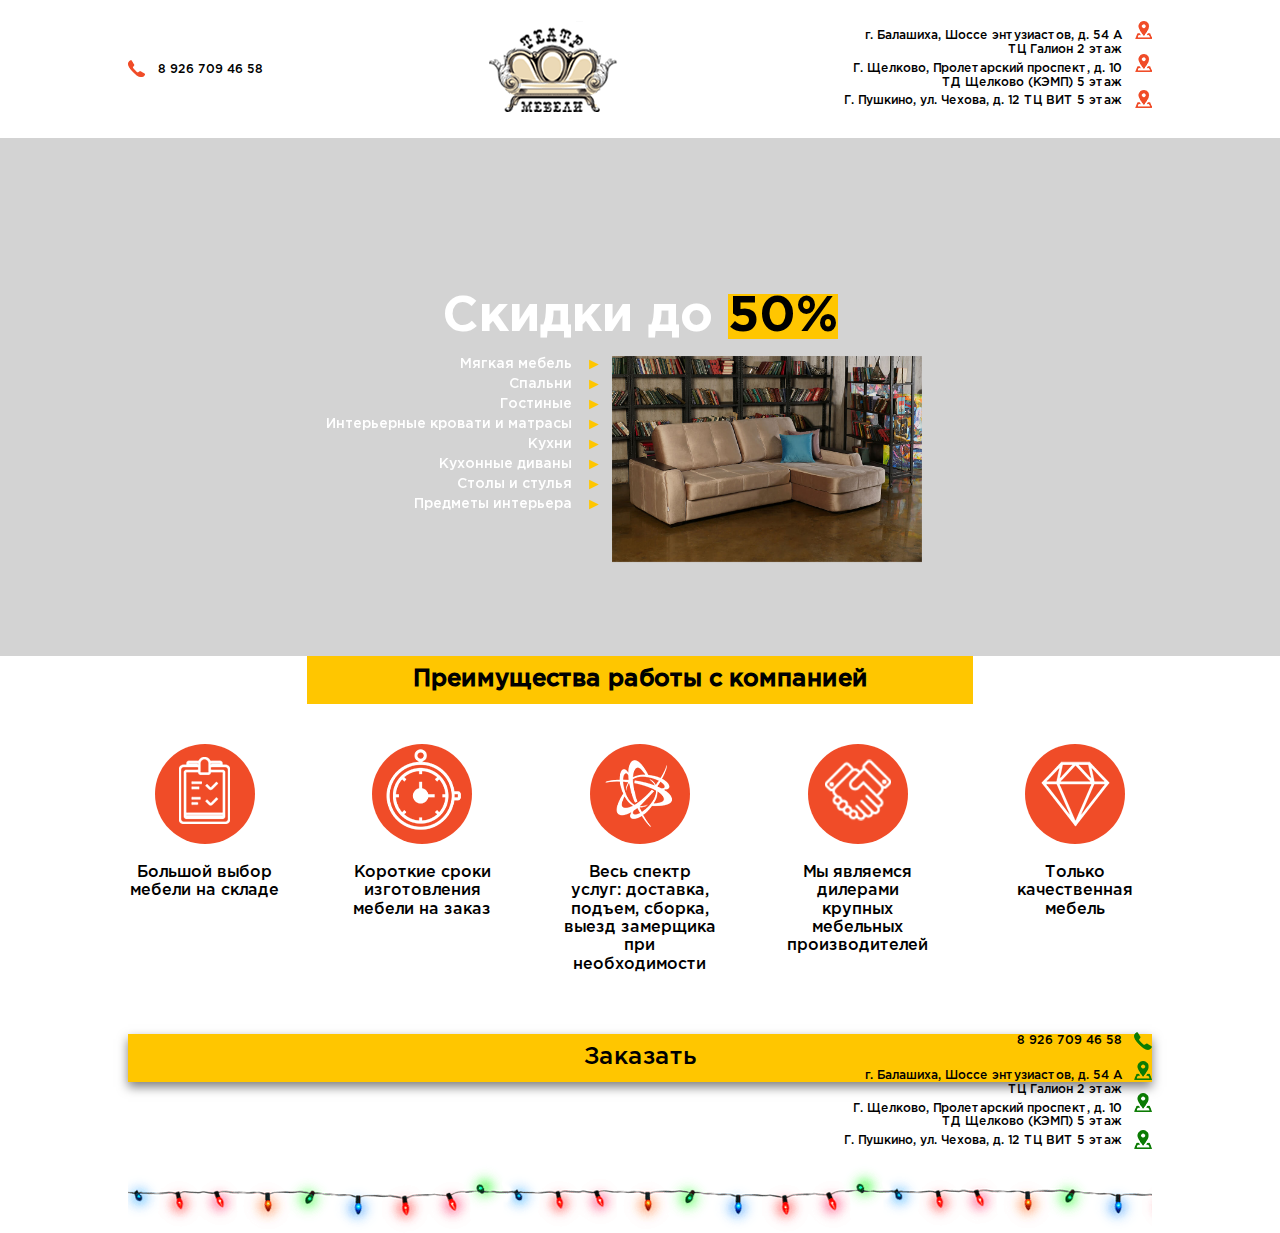
==== index.html @ 05e07357 "1" ====
<!DOCTYPE html>
<html lang="ru">
<head>
  <meta charset="UTF-8">
  <title>Театр мебели</title>
  <meta name="description" content="Компания 'Театр мебели' - только качественная мебель">
  <meta http-equiv="X-UA-Compatible" content="IE=edge">
  <meta name="viewport" content="width=device-width, initial-scale=1.0">
  <meta property="og:type" content="website" />
  <meta property="og:title" content="Театр мебели"/>
  <meta property="og:description" content="Компания 'Театр мебели' - только качественная мебель" />
  <link rel="stylesheet" href="css/normalize.css">
  <link rel="stylesheet" href="css/owl.carousel.min.css">
  <link rel="stylesheet" href="css/fonts.css">
  <link rel="stylesheet" href="css/style.css">
  <link rel="stylesheet" href="css/media.css">
</head>
<body>

  <header>
    <div class="wrapper">
      <div class="header_wrap">
        <div class="phone">
          <a href="tel:89252569877" class="phone__link">8&nbsp;926&nbsp;709&nbsp;46&nbsp;58</a>
        </div>
        <div class="logo">
          <img src="imgs/logo.png" alt="Логотип">
        </div>
        <div class="address">
          <ul class="address__list">
            <li class="address__item">г. Балашиха, Шоссе энтузиастов, д. 54 А<br>ТЦ Галион 2 этаж</li>
            <li class="address__item">Г. Щелково, Пролетарский проспект, д. 10<br>ТД Щелково (КЭМП) 5 этаж</li>
            <li class="address__item">Г. Пушкино, ул. Чехова, д. 12 ТЦ ВИТ 5 этаж</li>
          </ul>
        </div>
      </div>
    </div>
  </header>

  <main>


    <h1 class="title">Компания "Театр мебели" - только качественная мебель</h1>

    <section class="slider_wrap">
      <span class="sale">
        Скидки до <span class="sale_inner">50%</span>
      </span>
      <div class="wrapper">
        <div class="slider">
          <div class="owl-carousel owl-theme">
            <div class="item"><img src="imgs/slider1.jpg" alt="Мягкая мебель"></div>
            <div class="item"><img src="imgs/slider2.jpg" alt="Спальни"></div>
            <div class="item"><img src="imgs/slider3.jpg" alt="Гостиные"></div>
            <div class="item"><img src="imgs/slider4.jpg" alt="Интерьерные кровати и матрасы"></div>
            <div class="item"><img src="imgs/slider5.png" alt="Кухни"></div>
            <div class="item"><img src="imgs/slider6.jpg" alt="Кухонные диваны"></div>
            <div class="item"><img src="imgs/slider7.jpg" alt="Столы и стулья"></div>
            <div class="item"><img src="imgs/slider8.jpg" alt="предметы интерьера"></div>
          </div>
        </div>
      </div>
    </section>

    <div class="wrapper">
      <section class="advantages">
        <h2 class="subtitle">Преимущества работы с компанией</h2>
        <div class="advantages_wrap">
          <div class="advantages__item">
            <div class="advantages__img_wrap advantages__img_wrap_1"></div>
            <span>Большой выбор мебели на складе</span>
          </div>
          <div class="advantages__item">
            <div class="advantages__img_wrap advantages__img_wrap_2"></div>
            <span>Короткие сроки изготовления мебели на заказ</span>
          </div>
          <div class="advantages__item">
            <div class="advantages__img_wrap advantages__img_wrap_3"></div>
            <span>Весь спектр услуг: доставка, подъем, сборка, выезд замерщика при необходимости</span>
          </div>
          <div class="advantages__item">
            <div class="advantages__img_wrap advantages__img_wrap_4"></div>
            <span>Мы являемся дилерами крупных мебельных производителей</span>
          </div>
          <div class="advantages__item">
            <div class="advantages__img_wrap advantages__img_wrap_5"></div>
            <span>Только качественная мебель</span>
          </div>
        </div>
      </section>
    </div>
  </main>

  <footer>
    <div class="wrapper">
      <button class="order_btn">Заказать</button>
      <div class="footer_wrap">
        <div class="phone">
          <a href="tel:89252569877" class="phone__link">8&nbsp;926&nbsp;709&nbsp;46&nbsp;58</a>
        </div>
        <div class="address">
          <ul class="address__list">
            <li class="address__item">г. Балашиха, Шоссе энтузиастов, д. 54 А<br>ТЦ Галион 2 этаж</li>

            <li class="address__item">Г. Щелково, Пролетарский проспект, д. 10<br>ТД Щелково (КЭМП) 5 этаж</li>

            <li class="address__item">Г. Пушкино, ул. Чехова, д. 12 ТЦ ВИТ 5 этаж</li>
          </ul>
        </div>
      </div>
    </div>
  </footer>

  <script src="js/jquery-3.3.1.min.js"></script>
  <script src="js/owl.carousel.min.js"></script>
  <script src="js/script.js"></script>
</body>
</html>
---- css/fonts.css ----
@font-face {
  font-family: "GothamPro-Light";
  src: url('../fonts/GothamPro-Light.woff') format("woff");
}

@font-face {
  font-family: "GothamPro";
  src: url('../fonts/GothamPro.woff') format("woff");
}

@font-face {
  font-family: "GothamPro-Medium";
  src: url('../fonts/GothamPro-Medium.woff') format("woff");
}

@font-face {
  font-family: "GothamPro-Bold";
  src: url('../fonts/GothamPro-Bold.woff') format("woff");
}
---- css/style.css ----
body {
  font-family: GothamPro-Medium, sans-serif;
}

header {
  padding: 20px 0;
}

.header_wrap {
  display: -webkit-flex;
  display: -moz-flex;
  display: -ms-flex;
  display: -o-flex;
  display: flex;
  justify-content: space-between;
  -ms-align-items: center;
  align-items: center;
}

.phone {
  margin-left: 30px;
}

.phone__link {
  position: relative;
  text-decoration: none;
  color: #000;
  font-size: 12px;
}

.phone__link::before {
  position: absolute;
  left: -30px;
  content: url(../imgs/phone_orange.png);
  width: 30px;
  height: 17px;
}

.address {
  margin-right: 30px;
}

.address__list {
  list-style-type: none;
  margin: 0;
  padding: 0;
  text-align: right;
}

.address__item {
  position: relative;
  margin: 5px 0;
  font-size: 12px;
}

.address__item::after {
  position: absolute;
  top: -30%;
  right: -30px;
  content: url(../imgs/geo_orange.png);
  width: 30px;
  height: 18px;
}

.title {
  margin: 0;
  height: 1px;
  opacity: 0;
  visibility: hidden;
}

main {
/*  padding-top: 150px;*/
/*  background-image: url(../imgs/main.jpg);*/
  -ms-background-position-x: 50%;
  background-position-x: 50%;
  background-repeat: no-repeat;
  -webkit-background-size: cover;
  background-size: cover;
}

.sale {
  display: block;
  margin: 0 auto;
  margin-bottom: 10px;
  width: 50%;
  text-align: center;
  font-family: GothamPro-Bold, sans-serif;
  font-size: 50px;
  font-weight: bold;
  color: #fff;
}

.sale_inner {
  color: #000;
  background-color: #ffc600;
}

.slider_wrap {
  padding-top: 150px;
  padding-bottom: 50px;
  /*  background-image: url(../imgs/slider_back.png);*/
  background-repeat: no-repeat;
  -webkit-background-size: cover;
  background-size: cover;
  background-color: lightgrey;
}

.slider {
  width: 55%;
  margin: 0 auto;
  height: auto;
}


.owl-carousel {
  margin-left: 45%;
  width: 55%;
  display: inline-block;
}

.owl-carousel {
  position: relative;
}

.owl-carousel .owl-stage-outer {
/*  background-color: aquamarine;*/
  height: auto;
}

.owl-carousel .owl-nav {
  display: none;
}

.owl-carousel .owl-dots {
  position: absolute;
  left: -100%;
  top: 0;
  display: block;
  width: 100%;
}

.owl-carousel .owl-dots button {
  position: relative;
  display: block;
  width: 100%;
  height: 20px;
  margin: 0px 0;
  color: #fff;
}

.owl-carousel .owl-dots button::before {
  position: absolute;
  top: 0px;
  right: 40px;
  font-size: 14px;
}

.owl-carousel .owl-dots button::after {
  position: absolute;
  content: '►';
  top: 0px;
  right: 10px;
  color: #ffc600;
}

.owl-carousel .owl-dots button:nth-child(1)::before {
  content: 'Мягкая мебель';
}

.owl-carousel .owl-dots button:nth-child(2)::before {
  content: 'Спальни';
}

.owl-carousel .owl-dots button:nth-child(3)::before {
  content: 'Гостиные';
}

.owl-carousel .owl-dots button:nth-child(4)::before {
  content: 'Интерьерные кровати и матрасы';
}

.owl-carousel .owl-dots button:nth-child(5)::before {
  content: 'Кухни';
}

.owl-carousel .owl-dots button:nth-child(6)::before {
  content: 'Кухонные диваны';
}

.owl-carousel .owl-dots button:nth-child(7)::before {
  content: 'Столы и стулья';
}

.owl-carousel .owl-dots button:nth-child(8)::before {
  content: 'Предметы интерьера';
}



.advantages {
  padding-bottom: 60px;
}

.advantages_wrap {
  display: -webkit-flex;
  display: -moz-flex;
  display: -ms-flex;
  display: -o-flex;
  display: flex;
  justify-content: space-between;
}

.advantages__item {
  width: 15%;
  text-align: center;
}

.advantages__item span {
  font-size: 16px;
}

.advantages__img_wrap {
  width: 100px;
  height: 100px;
  margin: 0 auto;
  margin-bottom: 20px;
  border-radius: 50%;
  background-color: #f04c28;
  background-image: url(../imgs/choice.png);
  background-repeat: no-repeat;
  -ms-background-position-x: 50%;
  background-position-x: 50%;
  -ms-background-position-y: 40%;
  background-position-y: 40%;
}

.advantages__img_wrap_2 {
  background-image: url(../imgs/time.png);
  -ms-background-position-x: 55%;
  background-position-x: 55%;
  -ms-background-position-y: 30%;
  background-position-y: 30%;
}

.advantages__img_wrap_3 {
  background-image: url(../imgs/services.png);
  -ms-background-position-x: 45%;
  background-position-x: 45%;
  -ms-background-position-y: 50%;
  background-position-y: 50%;
}


.advantages__img_wrap_4 {
  background-image: url(../imgs/dealers.png);
}

.advantages__img_wrap_5 {
  background-image: url(../imgs/quality.png);
  -ms-background-position-x: 50%;
  background-position-x: 50%;
  -ms-background-position-y: 50%;
  background-position-y: 50%;
}

.subtitle {
  width: 65%;
  margin: 0 auto;
  margin-bottom: 40px;
  padding: 10px 0px;
  text-align: center;
  background-color: #ffc600;
  font-size: 24px;
}

footer .wrapper {
  position: relative;
  padding-bottom: 80px;
  background-image: url(../imgs/lights.png);
  background-repeat: no-repeat;
  -ms-background-position-y: 100%;
  background-position-y: 100%;
}

.order_btn {
  position: absolute;
  top: 0;
  left: 0;
  right: 0;
  display: block;
  margin: 0 auto;
  padding: 10px 100px;
  background-color: #ffc600;
  box-shadow: 0 5px 10px rgba(0,0,0,0.5);
  border: none;
  font-size: 24px;
}

.order_btn:hover {
  box-shadow: 0 0 10px rgba(0,0,0,0.5);
}

.footer_wrap {
  font-size: 13px;
}

.footer_wrap .phone {
  position: relative;
  margin-right: 30px;
  margin-bottom: 20px;
  text-align: right;
}

.footer_wrap .phone__link::before {
  content: '';
  width: 0;
  height: 0;
}

.footer_wrap .phone__link::after {
  position: absolute;
  top: -30%;
  right: -30px;
  content: url(../imgs/phone_green.png);
  width: 30px;
  height: 17px;
}

.footer_wrap .address__item::after {
  content: url(../imgs/geo_green.png);
}
---- css/media.css ----
@media (min-width: 320px) and (max-width: 768px) {
  .wrapper {
    padding: 0 20px;
  }

  .header_wrap {
    -webkit-flex-direction: row;
    -moz-flex-direction: row;
    -ms-flex-direction: row;
    -o-flex-direction: row;
    flex-direction: row;
    justify-content: space-around;
  }

  .phone {
    order: 2;
    display: inline-block;
    margin-left: 30px;
  }

  .phone__link {
    padding: 20px 0;
  }

  .phone__link::before {
    position: absolute;
    left: -25px;
    content: url(../imgs/phone_orange.png);
    width: 17px;
    height: 17px;
  }

  .logo {
    order: 1;
    display: inline-block;
    width: 45%;
  }

  .logo img {
    width: 80%;
  }

  .header_wrap .address {
    display: none;
  }

  main {
    padding-top: 0px;
  }

  .sale {
    margin-bottom: 20px;
    width: 90%;
    font-size: 30px;
  }

  .slider {
    width: 100%;
    height: auto;
  }

  .owl-carousel {
    margin-left: 0;
    width: 100%;

  }

  .owl-carousel .owl-dots {
    position: relative;
    left: 0;
    margin-top: 0px;
  }

  .owl-carousel .owl-dots button {
    height: 35px;
  }

  .owl-carousel .owl-dots button::before {
    right: unset;
    left: 0;
    top: 8px;
  }

  .owl-carousel .owl-dots button::after {
    display: none;
  }

  .subtitle {
    width: 100%;
    font-size: 20px;
  }

  .advantages {
    padding-bottom: 40px;
  }

  .advantages_wrap {
    -webkit-flex-wrap: wrap;
    -moz-flex-wrap: wrap;
    -ms-flex-wrap: wrap;
    -o-flex-wrap: wrap;
    flex-wrap: wrap;
    justify-content: space-between;
  }

  .advantages__item {
    margin-bottom: 20px;
    width: 49%;
  }

  .advantages__item span {
    font-size: 13px;
  }

  .order_btn {
    position: relative;
    display: block;
    margin: 0 auto;
    margin-bottom: 20px;
    padding: 10px 40px;
    background-color: #ffc600;
    box-shadow: 0 5px 10px rgba(0,0,0,0.5);
    border: none;
    font-size: 24px;
  }

  .footer_wrap .phone {
    margin-top: 10px;
    margin-bottom: 20px;
  }

  .footer_wrap .phone__link::before {
    position: absolute;
    top: 35%;
    left: -25px;
    content: url(../imgs/phone_green.png);
    width: 17px;
    height: 17px;
  }

  .footer_wrap .phone__link::after {
    display: none;
  }

  .footer_wrap .address {
    margin-right: 0;
  }

  .footer_wrap .address__list{
    text-align: left;
  }

  .footer_wrap .address__item {
    margin: 15px 0 15px 30px;
  }

  .footer_wrap .address__item::before {
    position: absolute;
    top: 0%;
    left: -30px;
    content: url(../imgs/geo_orange.png);
    width: 30px;
    height: 18px;
  }

  .footer_wrap .address__item::after {
    display: none;
  }
}

@media (min-width: 426px) and (max-width: 768px){
  .wrapper {
    padding: 0 40px;
  }

  .logo img {
    width: 50%;
  }
}

@media (min-width: 769px) and (max-width: 1099px){
  .wrapper {
    margin: 0 auto;
    width: 90%;
  }
}

@media (min-width: 1100px) {
  .wrapper {
    margin: 0 auto;
    width: 1024px;
  }
}

@media (min-width: 769px) and (max-width: 1024px){
  .advantages__item {
    width: 17%;
  }

  .owl-carousel .owl-dots button::before {
    font-size: 12px;
  }

  .advantages__item span {
    font-size: 14px;
  }

  .order_btn {
    padding: 10px 30px;
    font-size: 20px;
  }
}

@media (min-width: 769px) and (max-width: 924px){
  .sale {
    font-size: 40px;
  }

  .owl-carousel .owl-dots button::before {
    font-size: 9px;
  }

  .subtitle {
    width: 70%;
  }

  .order_btn {
    top: -15%;
  }
}
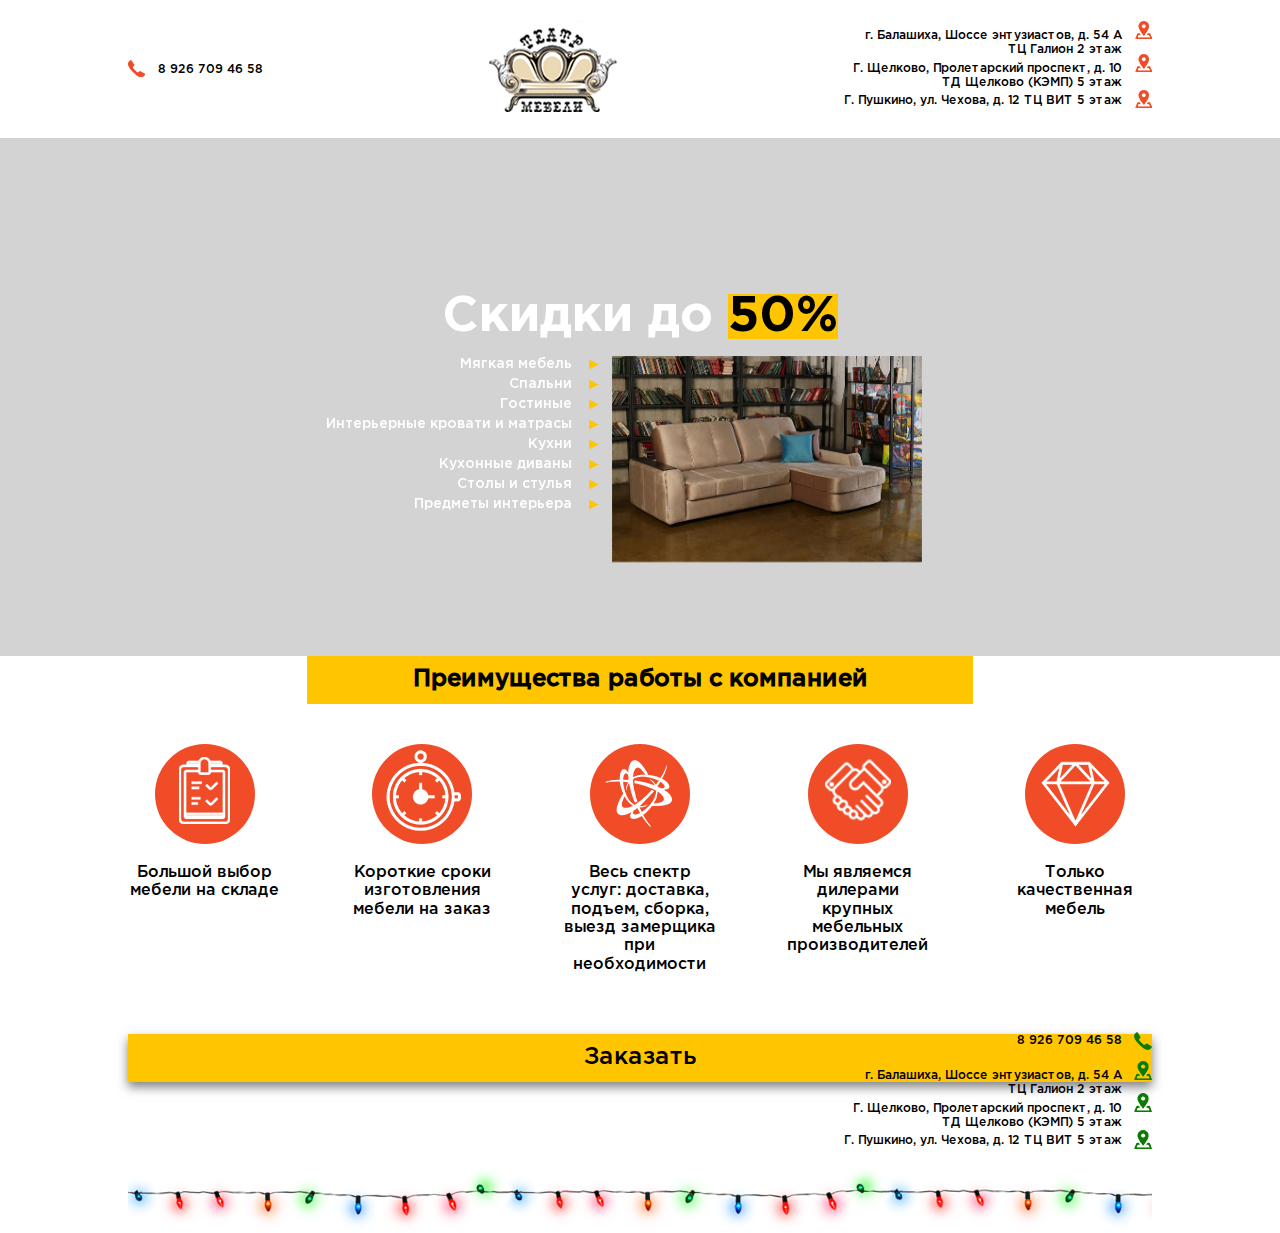
==== commit 4cc1a068: "2" ====
--- a/index.html
+++ b/index.html
@@ -41,6 +41,13 @@
 
 
     <h1 class="title">Компания "Театр мебели" - только качественная мебель</h1>
+
+    <form action="mail.php" method="POST" id="form">
+      <input class="input_txt" name="name" placeholder="Ваше имя"type="text">
+      <input class="input_txt" name="phone" placeholder="Ваш номер телефона"type="text" required>
+      <input class="input_txt" name="comments" placeholder="Ваш комментарий"type="text">
+      <input class="input_btn" type="submit" value="Заказать">
+    </form>
 
     <section class="slider_wrap">
       <span class="sale">
@@ -93,7 +100,7 @@
 
   <footer>
     <div class="wrapper">
-      <button class="order_btn">Заказать</button>
+      <button class="order_btn" id="btn">Заказать</button>
       <div class="footer_wrap">
         <div class="phone">
           <a href="tel:89252569877" class="phone__link">8&nbsp;926&nbsp;709&nbsp;46&nbsp;58</a>
--- a/css/style.css
+++ b/css/style.css
@@ -69,6 +69,55 @@
   visibility: hidden;
 }
 
+form {
+  height: 1px;
+  opacity: 0;
+  visibility: hidden;
+
+  position: fixed;
+  z-index:2;
+  top: 20%;
+  left: 0;
+  right: 0;
+  margin: 0 auto;
+  display: -webkit-flex;
+  display: -moz-flex;
+  display: -ms-flex;
+  display: -o-flex;
+  display: flex;
+  flex-direction: column;
+  -ms-align-items: center;
+  align-items: center;
+  justify-content: center;
+  width: 30vw;
+  background-color: lightgrey;
+  border: 1px solid #000;
+  border-radius: 10px;
+}
+
+.input_txt {
+  margin-top: 20px;
+}
+
+.input_btn {
+  display: block;
+  margin: 0 auto;
+  margin-top: 20px;
+  margin-bottom: 20px;
+}
+
+.form_active {
+  height: auto;
+  visibility: visible;
+  opacity: 1;
+}
+
+.input_txt,
+.input_btn {
+  padding: 5px;
+  border-radius: 5px;
+}
+
 main {
 /*  padding-top: 150px;*/
 /*  background-image: url(../imgs/main.jpg);*/
--- a/css/media.css
+++ b/css/media.css
@@ -48,6 +48,9 @@
     padding-top: 0px;
   }
 
+  form {
+    width: 90vw;
+  }
   .sale {
     margin-bottom: 20px;
     width: 90%;
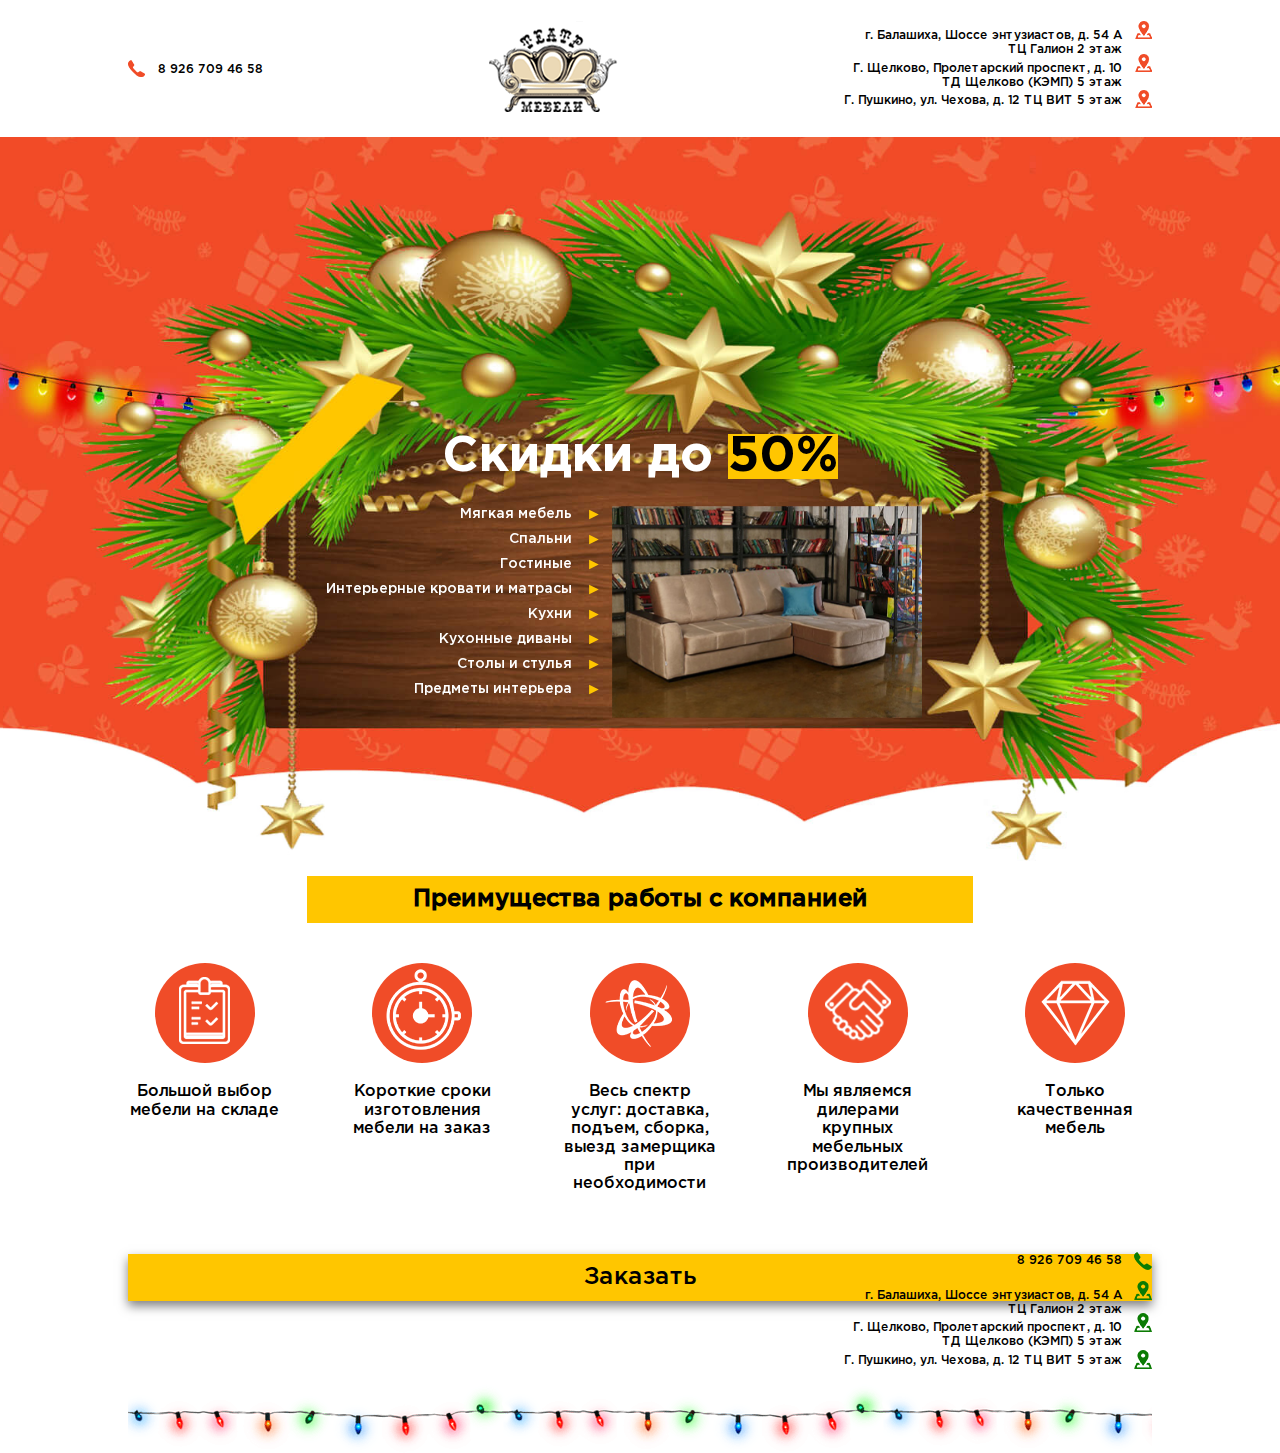
==== commit eb06701d: "3" ====
--- a/index.html
+++ b/index.html
@@ -15,7 +15,7 @@
   <link rel="stylesheet" href="css/style.css">
   <link rel="stylesheet" href="css/media.css">
 </head>
-<body>
+<body id="body">
 
   <header>
     <div class="wrapper">
@@ -42,13 +42,6 @@
 
     <h1 class="title">Компания "Театр мебели" - только качественная мебель</h1>
 
-    <form action="mail.php" method="POST" id="form">
-      <input class="input_txt" name="name" placeholder="Ваше имя"type="text">
-      <input class="input_txt" name="phone" placeholder="Ваш номер телефона"type="text" required>
-      <input class="input_txt" name="comments" placeholder="Ваш комментарий"type="text">
-      <input class="input_btn" type="submit" value="Заказать">
-    </form>
-
     <section class="slider_wrap">
       <span class="sale">
         Скидки до <span class="sale_inner">50%</span>
@@ -56,14 +49,14 @@
       <div class="wrapper">
         <div class="slider">
           <div class="owl-carousel owl-theme">
-            <div class="item"><img src="imgs/slider1.jpg" alt="Мягкая мебель"></div>
-            <div class="item"><img src="imgs/slider2.jpg" alt="Спальни"></div>
-            <div class="item"><img src="imgs/slider3.jpg" alt="Гостиные"></div>
-            <div class="item"><img src="imgs/slider4.jpg" alt="Интерьерные кровати и матрасы"></div>
-            <div class="item"><img src="imgs/slider5.png" alt="Кухни"></div>
-            <div class="item"><img src="imgs/slider6.jpg" alt="Кухонные диваны"></div>
-            <div class="item"><img src="imgs/slider7.jpg" alt="Столы и стулья"></div>
-            <div class="item"><img src="imgs/slider8.jpg" alt="предметы интерьера"></div>
+            <div class="item"><img src="imgs/1.jpg" alt="Мягкая мебель"></div>
+            <div class="item"><img src="imgs/2.jpg" alt="Спальни"></div>
+            <div class="item"><img src="imgs/3.jpg" alt="Гостиные"></div>
+            <div class="item"><img src="imgs/4.jpg" alt="Интерьерные кровати и матрасы"></div>
+            <div class="item"><img src="imgs/5.jpg" alt="Кухни"></div>
+            <div class="item"><img src="imgs/6.jpg" alt="Кухонные диваны"></div>
+            <div class="item"><img src="imgs/7.jpg" alt="Столы и стулья"></div>
+            <div class="item"><img src="imgs/8.jpg" alt="предметы интерьера"></div>
           </div>
         </div>
       </div>
@@ -100,7 +93,15 @@
 
   <footer>
     <div class="wrapper">
-      <button class="order_btn" id="btn">Заказать</button>
+      <div class="btn_wrap">
+        <button class="order_btn" id="btn">Заказать</button>
+        <form action="mail.php" method="POST" id="form" class="form">
+          <input class="input_txt" name="name" placeholder="Ваше имя"type="text">
+          <input class="input_txt" name="phone" placeholder="Ваш номер телефона"type="text" required>
+          <input class="input_txt" name="comments" placeholder="Ваш комментарий"type="text">
+          <input class="input_btn" type="submit" value="Заказать">
+        </form>
+      </div>
       <div class="footer_wrap">
         <div class="phone">
           <a href="tel:89252569877" class="phone__link">8&nbsp;926&nbsp;709&nbsp;46&nbsp;58</a>
--- a/css/fonts.css
+++ b/css/fonts.css
@@ -1,13 +1,3 @@
-@font-face {
-  font-family: "GothamPro-Light";
-  src: url('../fonts/GothamPro-Light.woff') format("woff");
-}
-
-@font-face {
-  font-family: "GothamPro";
-  src: url('../fonts/GothamPro.woff') format("woff");
-}
-
 @font-face {
   font-family: "GothamPro-Medium";
   src: url('../fonts/GothamPro-Medium.woff') format("woff");
--- a/css/style.css
+++ b/css/style.css
@@ -69,14 +69,23 @@
   visibility: hidden;
 }
 
+.order_btn {
+  position: relative;
+}
+
 form {
   height: 1px;
   opacity: 0;
   visibility: hidden;
 
-  position: fixed;
+  background-image: url(../imgs/main1.jpg);
+  background-repeat: no-repeat;
+  -webkit-background-size: auto;
+  background-size: auto;
+
+  position: absolute;
   z-index:2;
-  top: 20%;
+  top: -150%;
   left: 0;
   right: 0;
   margin: 0 auto;
@@ -90,7 +99,6 @@
   align-items: center;
   justify-content: center;
   width: 30vw;
-  background-color: lightgrey;
   border: 1px solid #000;
   border-radius: 10px;
 }
@@ -119,10 +127,12 @@
 }
 
 main {
-/*  padding-top: 150px;*/
-/*  background-image: url(../imgs/main.jpg);*/
+  padding-top: 150px;
+  background-image: url(../imgs/main.jpg);
   -ms-background-position-x: 50%;
   background-position-x: 50%;
+  -ms-background-position-y: 0;
+  background-position-y: 0;
   background-repeat: no-repeat;
   -webkit-background-size: cover;
   background-size: cover;
@@ -131,7 +141,7 @@
 .sale {
   display: block;
   margin: 0 auto;
-  margin-bottom: 10px;
+  margin-bottom: 20px;
   width: 50%;
   text-align: center;
   font-family: GothamPro-Bold, sans-serif;
@@ -146,19 +156,17 @@
 }
 
 .slider_wrap {
-  padding-top: 150px;
+  padding-top: 140px;
   padding-bottom: 50px;
-  /*  background-image: url(../imgs/slider_back.png);*/
   background-repeat: no-repeat;
   -webkit-background-size: cover;
   background-size: cover;
-  background-color: lightgrey;
 }
 
 .slider {
   width: 55%;
   margin: 0 auto;
-  height: auto;
+  height: 320px;
 }
 
 
@@ -173,7 +181,6 @@
 }
 
 .owl-carousel .owl-stage-outer {
-/*  background-color: aquamarine;*/
   height: auto;
 }
 
@@ -193,7 +200,7 @@
   position: relative;
   display: block;
   width: 100%;
-  height: 20px;
+  height: 25px;
   margin: 0px 0;
   color: #fff;
 }
--- a/css/media.css
+++ b/css/media.css
@@ -46,15 +46,23 @@
 
   main {
     padding-top: 0px;
+    background-image: url(../imgs/slider_back.png);
+    -webkit-background-size: 150%;
+    background-size: 150%;
   }
 
   form {
+    top: -100%;
     width: 90vw;
   }
   .sale {
     margin-bottom: 20px;
     width: 90%;
     font-size: 30px;
+  }
+
+  .slider_wrap {
+    padding-top: 110px;
   }
 
   .slider {
@@ -76,12 +84,14 @@
 
   .owl-carousel .owl-dots button {
     height: 35px;
+    border-bottom: 1px solid #000;
   }
 
   .owl-carousel .owl-dots button::before {
     right: unset;
     left: 0;
     top: 8px;
+    color: #000;
   }
 
   .owl-carousel .owl-dots button::after {
@@ -103,7 +113,7 @@
     -ms-flex-wrap: wrap;
     -o-flex-wrap: wrap;
     flex-wrap: wrap;
-    justify-content: space-between;
+    justify-content: space-around;
   }
 
   .advantages__item {
@@ -179,6 +189,16 @@
   .logo img {
     width: 50%;
   }
+
+  .slider_wrap {
+    padding-top: 200px;
+    padding-bottom: 70px;
+  }
+
+  .owl-carousel .owl-dots {
+    top: 50px;
+    left: 20px;
+  }
 }
 
 @media (min-width: 769px) and (max-width: 1099px){
@@ -196,8 +216,16 @@
 }
 
 @media (min-width: 769px) and (max-width: 1024px){
+  .slider_wrap {
+    padding-top: 100px;
+  }
+
   .advantages__item {
     width: 17%;
+  }
+
+  .owl-carousel .owl-dots button {
+    height: 20px;
   }
 
   .owl-carousel .owl-dots button::before {
@@ -216,11 +244,12 @@
 
 @media (min-width: 769px) and (max-width: 924px){
   .sale {
+    margin-bottom: 60px;
     font-size: 40px;
   }
 
   .owl-carousel .owl-dots button::before {
-    font-size: 9px;
+    font-size: 12px;
   }
 
   .subtitle {
@@ -230,4 +259,12 @@
   .order_btn {
     top: -15%;
   }
+}
+
+@media (min-width: 1441px) {
+  main {
+    -webkit-background-size: contain;
+    background-size: contain;
+  }
+
 }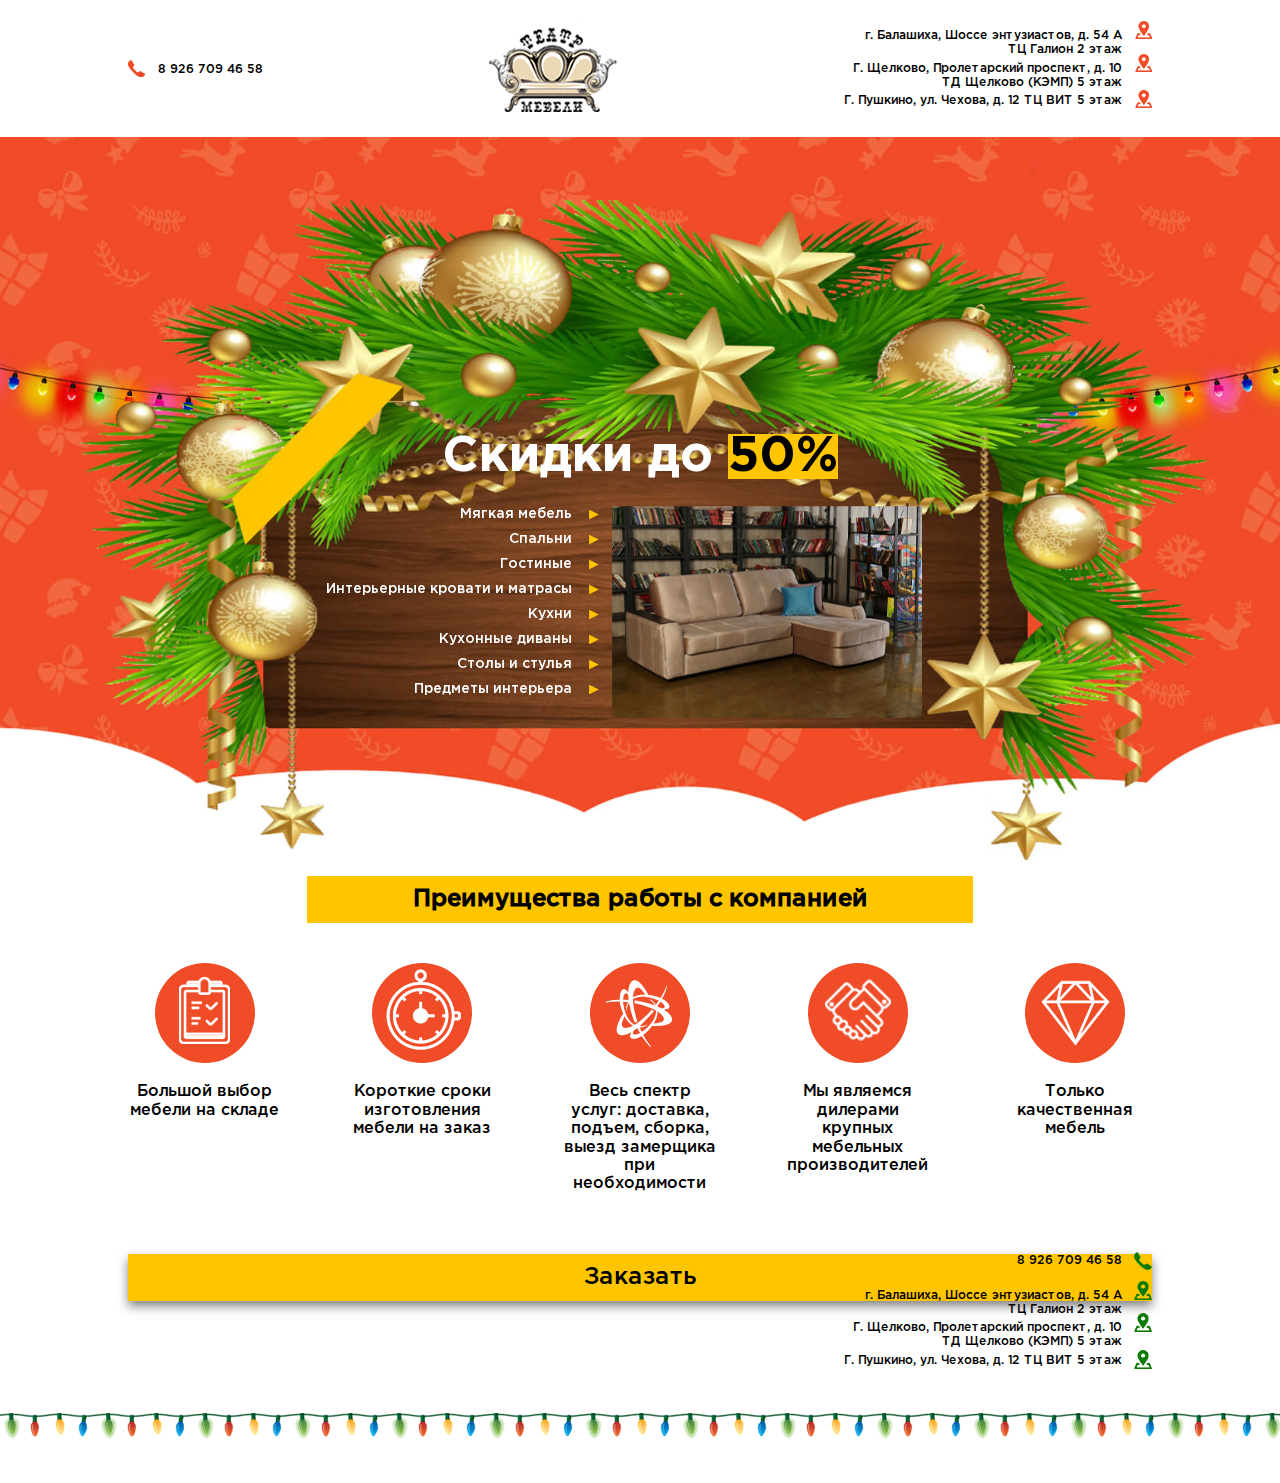
==== commit ec6729eb: "4" ====
--- a/index.html
+++ b/index.html
@@ -15,7 +15,7 @@
   <link rel="stylesheet" href="css/style.css">
   <link rel="stylesheet" href="css/media.css">
 </head>
-<body id="body">
+<body>
 
   <header>
     <div class="wrapper">
@@ -92,16 +92,20 @@
   </main>
 
   <footer>
+
     <div class="wrapper">
       <div class="btn_wrap">
         <button class="order_btn" id="btn">Заказать</button>
+
         <form action="mail.php" method="POST" id="form" class="form">
+          <button id="close" class="form_close">X</button>
           <input class="input_txt" name="name" placeholder="Ваше имя"type="text">
           <input class="input_txt" name="phone" placeholder="Ваш номер телефона"type="text" required>
           <input class="input_txt" name="comments" placeholder="Ваш комментарий"type="text">
           <input class="input_btn" type="submit" value="Заказать">
         </form>
       </div>
+
       <div class="footer_wrap">
         <div class="phone">
           <a href="tel:89252569877" class="phone__link">8&nbsp;926&nbsp;709&nbsp;46&nbsp;58</a>
@@ -117,10 +121,14 @@
         </div>
       </div>
     </div>
+
+    <div class="lights"></div>
+
   </footer>
 
   <script src="js/jquery-3.3.1.min.js"></script>
   <script src="js/owl.carousel.min.js"></script>
+  <!--   <script src="js/lights.js"></script> -->
   <script src="js/script.js"></script>
 </body>
 </html>--- a/css/style.css
+++ b/css/style.css
@@ -85,7 +85,7 @@
 
   position: absolute;
   z-index:2;
-  top: -150%;
+  top: -200%;
   left: 0;
   right: 0;
   margin: 0 auto;
@@ -112,6 +112,7 @@
   margin: 0 auto;
   margin-top: 20px;
   margin-bottom: 20px;
+  background-color: #ffc600;
 }
 
 .form_active {
@@ -124,6 +125,22 @@
 .input_btn {
   padding: 5px;
   border-radius: 5px;
+}
+
+.form_close {
+  position: absolute;
+  top: -3px;
+  right: -3px;
+  font-size: 16px;
+  font-weight: bold;
+  line-height: 30px;
+  width: 30px;
+  height: 30px;
+  padding: 0;
+  background-color: #ffc600;
+  text-align: center;
+  border: 1px solid #000;
+  border-radius: 50%;
 }
 
 main {
@@ -205,6 +222,12 @@
   color: #fff;
 }
 
+button, 
+button:active, 
+button:focus {
+  outline: none;
+}
+
 .owl-carousel .owl-dots button::before {
   position: absolute;
   top: 0px;
@@ -332,11 +355,7 @@
 
 footer .wrapper {
   position: relative;
-  padding-bottom: 80px;
-  background-image: url(../imgs/lights.png);
-  background-repeat: no-repeat;
-  -ms-background-position-y: 100%;
-  background-position-y: 100%;
+  padding-bottom: 40px;
 }
 
 .order_btn {
@@ -385,4 +404,10 @@
 
 .footer_wrap .address__item::after {
   content: url(../imgs/geo_green.png);
-} 
+}
+
+.lights {
+  margin-bottom: 40px;
+  height: 30px;
+  background-image: url(../imgs/lights.gif);
+}
--- a/css/media.css
+++ b/css/media.css
@@ -73,11 +73,15 @@
   .owl-carousel {
     margin-left: 0;
     width: 100%;
-
+  }
+
+  .owl-carousel .owl-stage-outer {
+    border: 7px solid #5a4141;
   }
 
   .owl-carousel .owl-dots {
     position: relative;
+    top: 10px;
     left: 0;
     margin-top: 0px;
   }
